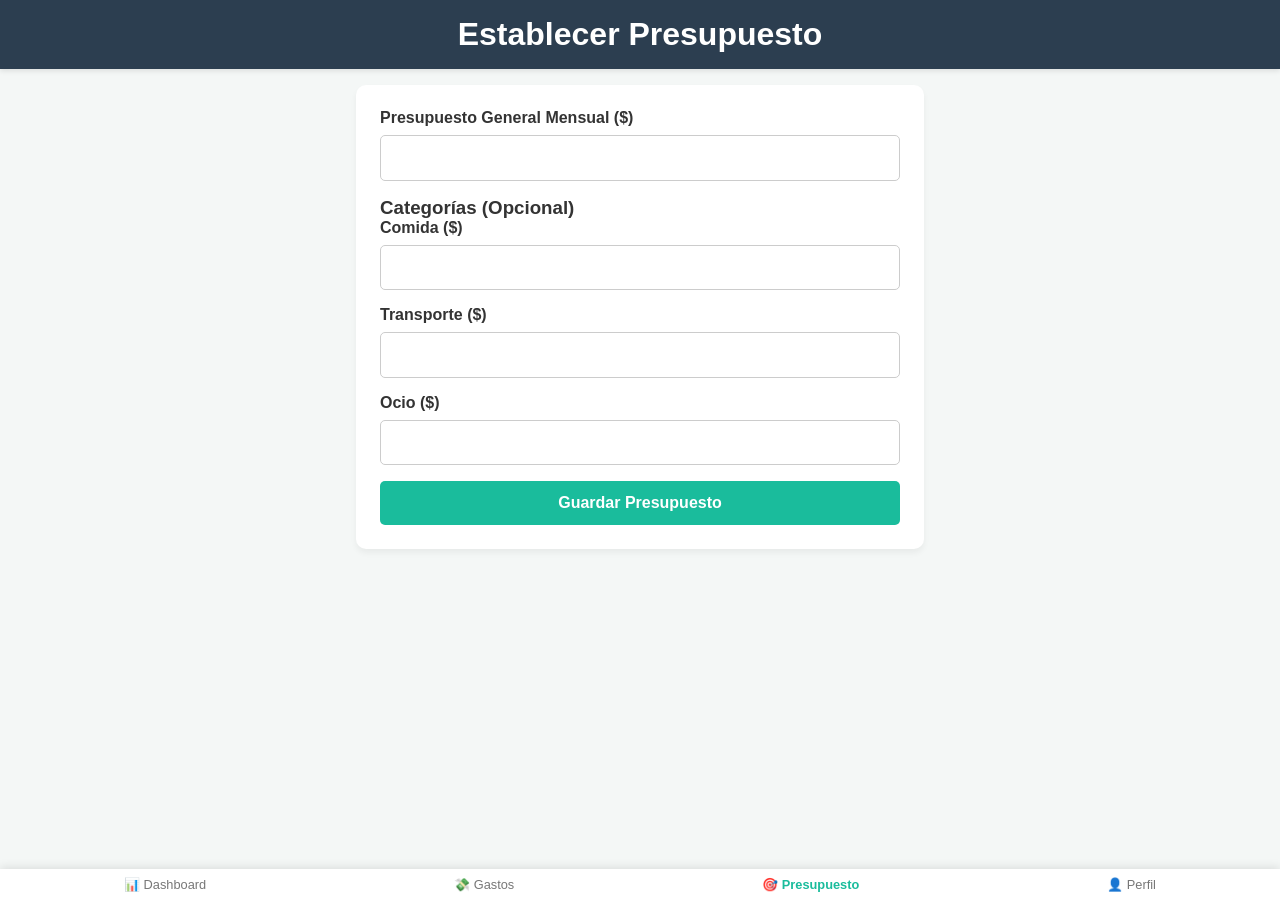
==== src/pages/budget.html @ 81fb0cb5 "First commit" ====
<!DOCTYPE html>
<html lang="es">
<head>
  <meta charset="UTF-8">
  <meta name="viewport" content="width=device-width, initial-scale=1.0">
  <title>Presupuesto</title>
  <link rel="stylesheet" href="../css/styles.css">
</head>
<body>
  <header><h1>Establecer Presupuesto</h1></header>
  <div class="container">
    <div class="card">
      <form id="budget-form">
        <div class="form-group">
          <label for="general-budget">Presupuesto General Mensual ($)</label>
          <input type="number" id="general-budget" step="0.01" required>
        </div>
        <h3>Categorías (Opcional)</h3>
        <div class="form-group">
          <label for="cat-comida">Comida ($)</label>
          <input type="number" id="cat-comida" step="0.01" value="0">
        </div>
        <div class="form-group">
          <label for="cat-transporte">Transporte ($)</label>
          <input type="number" id="cat-transporte" step="0.01" value="0">
        </div>
        <div class="form-group">
          <label for="cat-ocio">Ocio ($)</label>
          <input type="number" id="cat-ocio" step="0.01" value="0">
        </div>
        <button type="submit" class="btn">Guardar Presupuesto</button>
      </form>
    </div>
  </div>

  <nav class="bottom-nav">
    <a href="dashboard.html">📊 Dashboard</a>
    <a href="expenses.html">💸 Gastos</a>
    <a href="budget.html" class="active">🎯 Presupuesto</a>
    <a href="profile.html">👤 Perfil</a>
  </nav>
  <script src="../js/app.js"></script>
</body>
</html>
---- src/css/styles.css ----
:root {
    --primary: #2c3e50;
    --secondary: #1abc9c;
    --danger: #e74c3c;
    --warning: #f1c40f;
    --bg: #f4f7f6;
    --text: #333;
    --white: #fff;
}

* {
    box-sizing: border-box;
    margin: 0;
    padding: 0;
    font-family: 'Segoe UI', Tahoma, Geneva, Verdana, sans-serif;
}

body {
    background-color: var(--bg);
    color: var(--text);
    padding-bottom: 70px;
}

header {
    background-color: var(--primary);
    color: var(--white);
    padding: 1rem;
    text-align: center;
    position: sticky;
    top: 0;
    z-index: 100;
    box-shadow: 0 2px 5px rgba(0, 0, 0, 0.1);
}

.container {
    padding: 1rem;
    max-width: 600px;
    margin: 0 auto;
}

/* Tarjetas */
.card {
    background: var(--white);
    border-radius: 10px;
    padding: 1.5rem;
    margin-bottom: 1rem;
    box-shadow: 0 4px 6px rgba(0, 0, 0, 0.05);
}

.card h2 {
    font-size: 1.2rem;
    margin-bottom: 1rem;
    color: var(--primary);
}

/* Formularios */
.form-group {
    margin-bottom: 1rem;
}

.form-group label {
    display: block;
    margin-bottom: 0.5rem;
    font-weight: bold;
}

.form-group input,
.form-group select,
.form-group textarea {
    width: 100%;
    padding: 0.8rem;
    border: 1px solid #ccc;
    border-radius: 5px;
    font-size: 1rem;
}

button.btn {
    background-color: var(--secondary);
    color: var(--white);
    border: none;
    padding: 0.8rem 1.5rem;
    border-radius: 5px;
    cursor: pointer;
    width: 100%;
    font-size: 1rem;
    font-weight: bold;
    transition: background 0.3s;
}

button.btn:hover {
    background-color: #16a085;
}

button.btn-danger {
    background-color: var(--danger);
}

/* Listas */
ul.list-group {
    list-style: none;
}

ul.list-group li {
    background: var(--white);
    padding: 1rem;
    border-bottom: 1px solid #eee;
    display: flex;
    justify-content: space-between;
    align-items: center;
}

ul.list-group li:last-child {
    border-bottom: none;
}

.amount {
    font-weight: bold;
    color: var(--danger);
}

/* Navegación Inferior */
.bottom-nav {
    position: fixed;
    bottom: 0;
    left: 0;
    width: 100%;
    background: var(--white);
    display: flex;
    justify-content: space-around;
    padding: 0.5rem 0;
    box-shadow: 0 -2px 10px rgba(0, 0, 0, 0.1);
    z-index: 100;
}

.bottom-nav a {
    text-decoration: none;
    color: #777;
    font-size: 0.8rem;
    text-align: center;
    display: flex;
    flex-direction: column;
    align-items: center;
}

.bottom-nav a.active {
    color: var(--secondary);
    font-weight: bold;
}

.bottom-nav a i {
    font-size: 1.5rem;
    margin-bottom: 0.2rem;
}

/* Alertas */
.alert {
    padding: 1rem;
    border-radius: 5px;
    margin-bottom: 1rem;
    display: none;
}

.alert-danger {
    background-color: #fde8e8;
    color: var(--danger);
    border: 1px solid var(--danger);
}

.alert-success {
    background-color: #e8f8f5;
    color: var(--secondary);
    border: 1px solid var(--secondary);
}
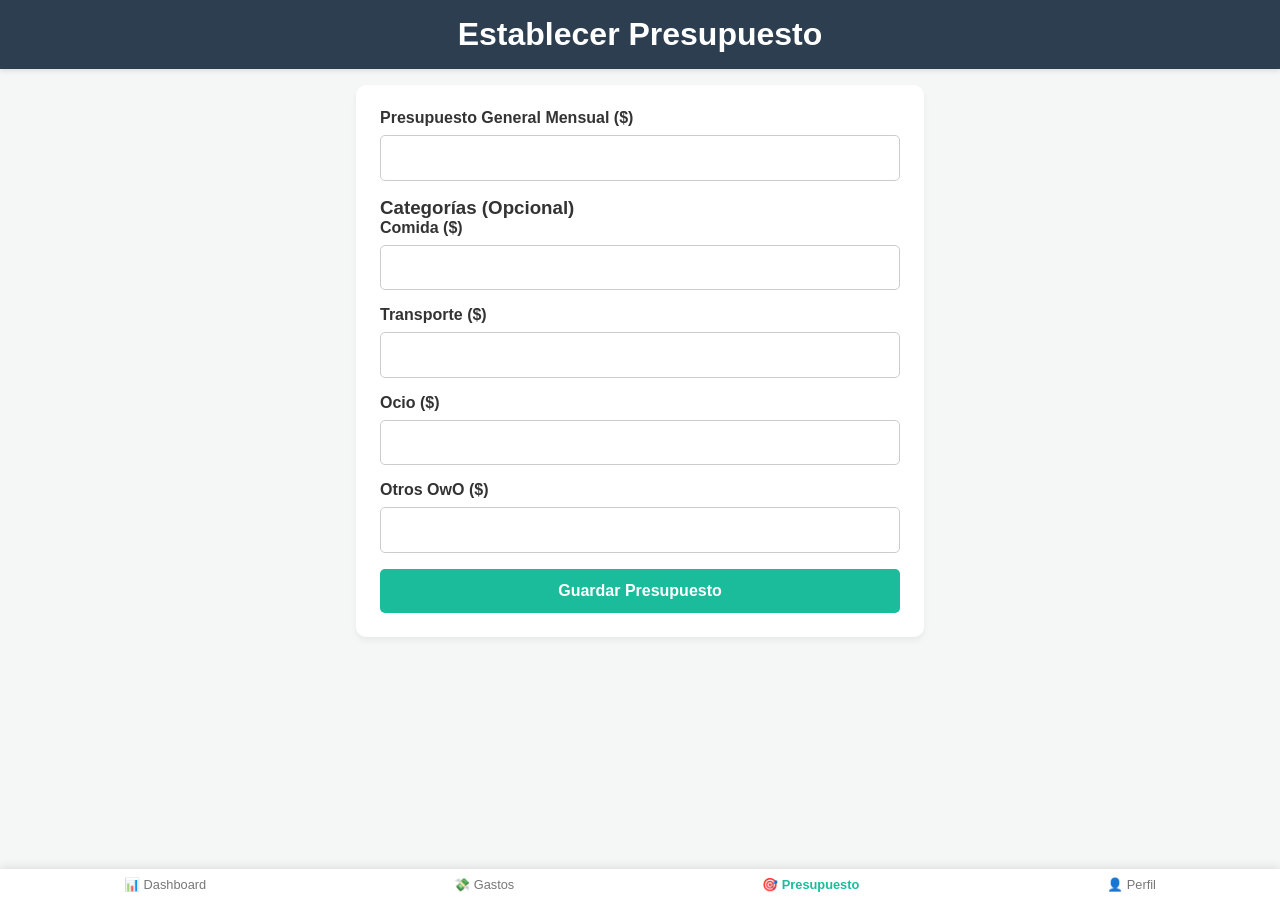
==== commit 869ee6d6: "add 'Otros' category to budget form and validation" ====
--- a/src/pages/budget.html
+++ b/src/pages/budget.html
@@ -1,32 +1,43 @@
 <!DOCTYPE html>
 <html lang="es">
+
 <head>
   <meta charset="UTF-8">
   <meta name="viewport" content="width=device-width, initial-scale=1.0">
   <title>Presupuesto</title>
   <link rel="stylesheet" href="../css/styles.css">
+  <script src="../js/app.js"></script>
 </head>
+
 <body>
-  <header><h1>Establecer Presupuesto</h1></header>
+  <header>
+    <h1>Establecer Presupuesto</h1>
+  </header>
   <div class="container">
     <div class="card">
       <form id="budget-form">
         <div class="form-group">
           <label for="general-budget">Presupuesto General Mensual ($)</label>
-          <input type="number" id="general-budget" step="0.01" required>
+          <!-- VALIDACIÓN: min="1" para evitar que el presupuesto sea 0 o negativo -->
+          <input type="number" id="general-budget" step="0.01" min="1" required>
         </div>
         <h3>Categorías (Opcional)</h3>
         <div class="form-group">
           <label for="cat-comida">Comida ($)</label>
-          <input type="number" id="cat-comida" step="0.01" value="0">
+          <!-- VALIDACIÓN: min="0" permite dejar en cero, pero no negativo -->
+          <input type="number" id="cat-comida" step="0.01" min="0" value="0">
         </div>
         <div class="form-group">
           <label for="cat-transporte">Transporte ($)</label>
-          <input type="number" id="cat-transporte" step="0.01" value="0">
+          <input type="number" id="cat-transporte" step="0.01" min="0" value="0">
         </div>
         <div class="form-group">
           <label for="cat-ocio">Ocio ($)</label>
-          <input type="number" id="cat-ocio" step="0.01" value="0">
+          <input type="number" id="cat-ocio" step="0.01" min="0" value="0">
+        </div>
+        <div class="form-group">
+          <label for="cat-otros">Otros OwO ($)</label>
+          <input type="number" id="cat-otros" step="0.01" min="0" value="0">
         </div>
         <button type="submit" class="btn">Guardar Presupuesto</button>
       </form>
@@ -39,6 +50,6 @@
     <a href="budget.html" class="active">🎯 Presupuesto</a>
     <a href="profile.html">👤 Perfil</a>
   </nav>
-  <script src="../js/app.js"></script>
 </body>
+
 </html>
